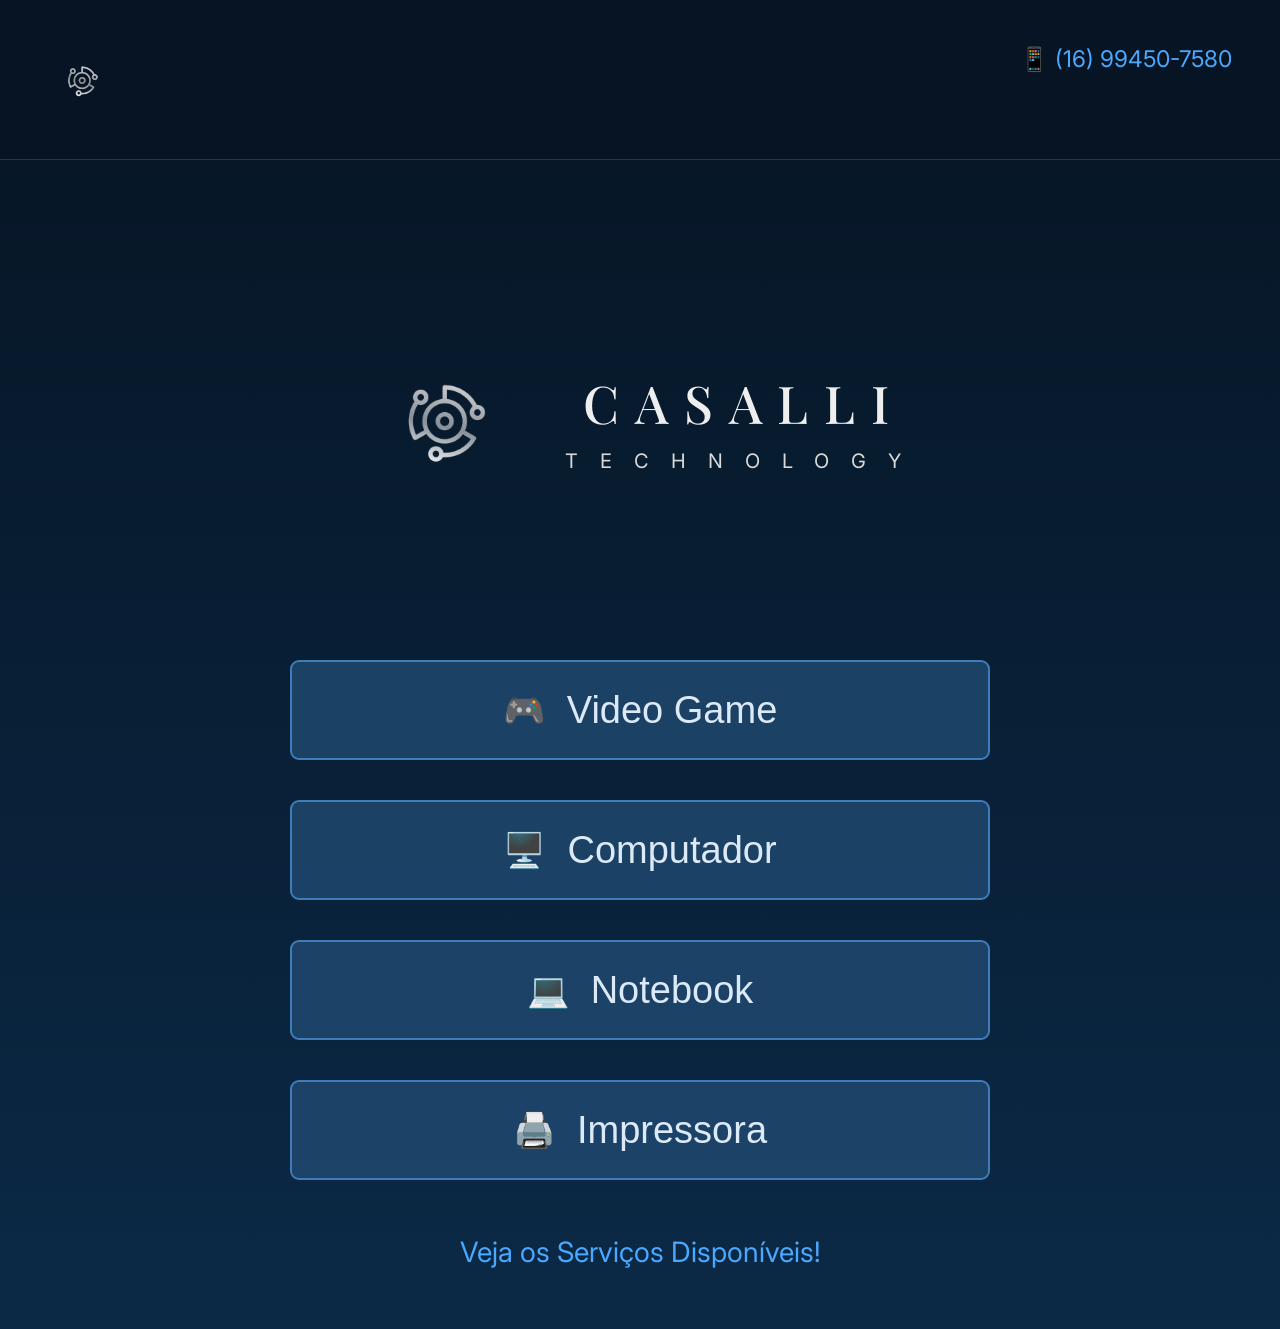
==== index.html @ 763ca8c2 "Add files via upload" ====
<!DOCTYPE html>
<html lang="pt-BR">
<head>
  <meta charset="UTF-8" />
  <meta name="viewport" content="width=device-width, initial-scale=1.0" />

  <title>Casalli Technology</title>

  <link rel="stylesheet" href="style.css" />

  <link rel="preconnect" href="https://fonts.googleapis.com">
  <link rel="preconnect" href="https://fonts.gstatic.com" crossorigin>
  <link 
    href="https://fonts.googleapis.com/css2?family=Inter:wght@300;400;500;600&family=Playfair+Display:wght@500&display=swap" 
    rel="stylesheet"
  >
</head>

<body>

  <header class="topo">
    <a href="index.html" class="logo-pequena" title="Voltar para o início">
      <img src="logo.png" alt="Casalli Technology" class="logo-img-pequena">
    </a>

    <a 
      href="https://wa.me/5516994507580" 
      target="_blank" 
      class="whatsapp"
      title="Chamar no WhatsApp"
    >
      📱 (16) 99450-7580
    </a>
  </header>

  <main id="app"></main>

  <script src="script.js"></script>
</body>
</html>
---- style.css ----
* {
  margin: 0;
  padding: 0;
  box-sizing: border-box;
}

:root {
  --fundo-principal: #071728;
  --fundo-secundario: #0d2a45;
  --card: #1b456b;
  --borda: #3f7db8;
  --azul: #4aa8ff;
  --texto: #f5f7fa;
  --texto-suave: #9fb3c8;
}

body {
  min-height: 100vh;
  background: linear-gradient(180deg, #061423 0%, #0b2946 100%);
  font-family: "Inter", Arial, sans-serif;
  color: var(--texto);
}

/* TOPO */

.topo {
  width: 100%;
  height: 160px;
  padding: 45px 48px;
  display: flex;
  justify-content: space-between;
  align-items: flex-start;
  border-bottom: 1px solid rgba(74, 168, 255, 0.25);
  background-color: #061423;
}

.logo-pequena {
  text-decoration: none;
}

.logo-icon {
  width: 70px;
  height: 70px;
  color: #c8c8c8;
  font-size: 64px;
  line-height: 60px;
  display: flex;
  align-items: center;
  justify-content: center;
  transform: rotate(-25deg);
  transition: 0.3s ease;
}

.logo-icon:hover {
  color: var(--azul);
  transform: rotate(15deg) scale(1.08);
}

.whatsapp {
  color: var(--azul);
  text-decoration: none;
  font-size: 23px;
  font-weight: 400;
  transition: 0.3s ease;
}

.whatsapp:hover {
  color: #ffffff;
  text-shadow: 0 0 10px rgba(74, 168, 255, 0.9);
}

/* PÁGINA INICIAL */

.home {
  min-height: calc(100vh - 160px);
  max-width: 760px;
  margin: 0 auto;
  padding: 170px 30px 60px;
  text-align: center;
}

.logo-central {
  display: flex;
  justify-content: center;
  align-items: center;
  gap: 28px;
  margin-bottom: 150px;
}

.logo-central-icon {
  color: #d1d1d1;
  font-size: 105px;
  transform: rotate(-25deg);
}

.logo-textos h1 {
  font-family: "Playfair Display", serif;
  letter-spacing: 16px;
  font-size: 52px;
  font-weight: 500;
  color: #eeeeee;
}

.logo-textos p {
  margin-top: 12px;
  letter-spacing: 22px;
  font-size: 20px;
  color: #d9d9d9;
}

.lista-topicos {
  display: flex;
  flex-direction: column;
  gap: 40px;
}

.topico {
  width: 100%;
  min-height: 100px;
  border: 2px solid var(--borda);
  border-radius: 9px;
  background-color: rgba(34, 76, 116, 0.75);
  color: #dce9f7;
  font-size: 38px;
  font-weight: 400;
  cursor: pointer;
  transition: 0.35s ease;
  display: flex;
  align-items: center;
  justify-content: center;
  gap: 22px;
}

.topico span {
  font-size: 34px;
}

.topico:hover {
  background-color: rgba(50, 103, 151, 0.95);
  transform: translateY(-8px) scale(1.03);
  box-shadow: 0 0 25px rgba(74, 168, 255, 0.45);
  color: white;
}

.chamada {
  margin-top: 55px;
  color: var(--azul);
  font-size: 28px;
}

/* PÁGINA DE SERVIÇOS */

.pagina-servicos {
  max-width: 960px;
  margin: 0 auto;
  padding: 36px 32px 80px;
}

.titulo-categoria {
  display: flex;
  justify-content: center;
  align-items: center;
  gap: 22px;
  margin-bottom: 30px;
}

.titulo-categoria .icone {
  font-size: 42px;
}

.titulo-categoria h2 {
  font-size: 44px;
  font-weight: 400;
}

.servicos {
  display: flex;
  flex-direction: column;
  gap: 20px;
}

.card-servico {
  background-color: rgba(34, 76, 116, 0.86);
  border: 2px solid var(--borda);
  border-radius: 21px;
  padding: 25px 28px 31px;
  min-height: 180px;
  transition: 0.3s ease;
}

.card-servico:hover {
  transform: translateY(-6px);
  box-shadow: 0 0 22px rgba(74, 168, 255, 0.4);
  background-color: rgba(38, 86, 132, 0.95);
}

.card-servico h3 {
  font-size: 27px;
  font-weight: 500;
  margin-bottom: 18px;
}

.card-servico p {
  color: var(--texto-suave);
  font-size: 18px;
  line-height: 1.55;
  margin-bottom: 52px;
}

.preco {
  color: var(--azul);
  font-size: 29px;
  font-weight: 400;
}

.botao-voltar {
  display: inline-block;
  margin-bottom: 35px;
  color: var(--azul);
  text-decoration: none;
  font-size: 18px;
  transition: 0.3s ease;
}

.botao-voltar:hover {
  color: #ffffff;
}

/* CELULAR */

@media (max-width: 768px) {
  .topo {
    height: 120px;
    padding: 34px 28px;
  }

  .logo-icon {
    width: 50px;
    height: 50px;
    font-size: 48px;
  }

  .whatsapp {
    font-size: 18px;
  }

  .home {
    padding-top: 90px;
  }

  .logo-central {
    flex-direction: column;
    gap: 8px;
    margin-bottom: 90px;
  }

  .logo-central-icon {
    font-size: 80px;
  }

  .logo-textos h1 {
    font-size: 36px;
    letter-spacing: 10px;
  }

  .logo-textos p {
    font-size: 14px;
    letter-spacing: 13px;
  }

  .topico {
    font-size: 30px;
    min-height: 86px;
  }

  .chamada {
    font-size: 22px;
  }

  .titulo-categoria h2 {
    font-size: 36px;
  }

  .card-servico h3 {
    font-size: 23px;
  }

  .card-servico p {
    font-size: 16px;
    margin-bottom: 35px;
  }

  .preco {
    font-size: 25px;
  }
}
.logo-img-pequena {
  width: 70px;
  height: auto;
  display: block;
  transition: 0.3s ease;
  mix-blend-mode: screen;
}

.logo-img-pequena:hover {
  transform: scale(1.08);
  filter: drop-shadow(0 0 8px rgba(74, 168, 255, 0.5));
}

.logo-img-central {
  width: 180px;
  max-width: 90%;
  height: auto;
  display: block;
  mix-blend-mode: screen;
}
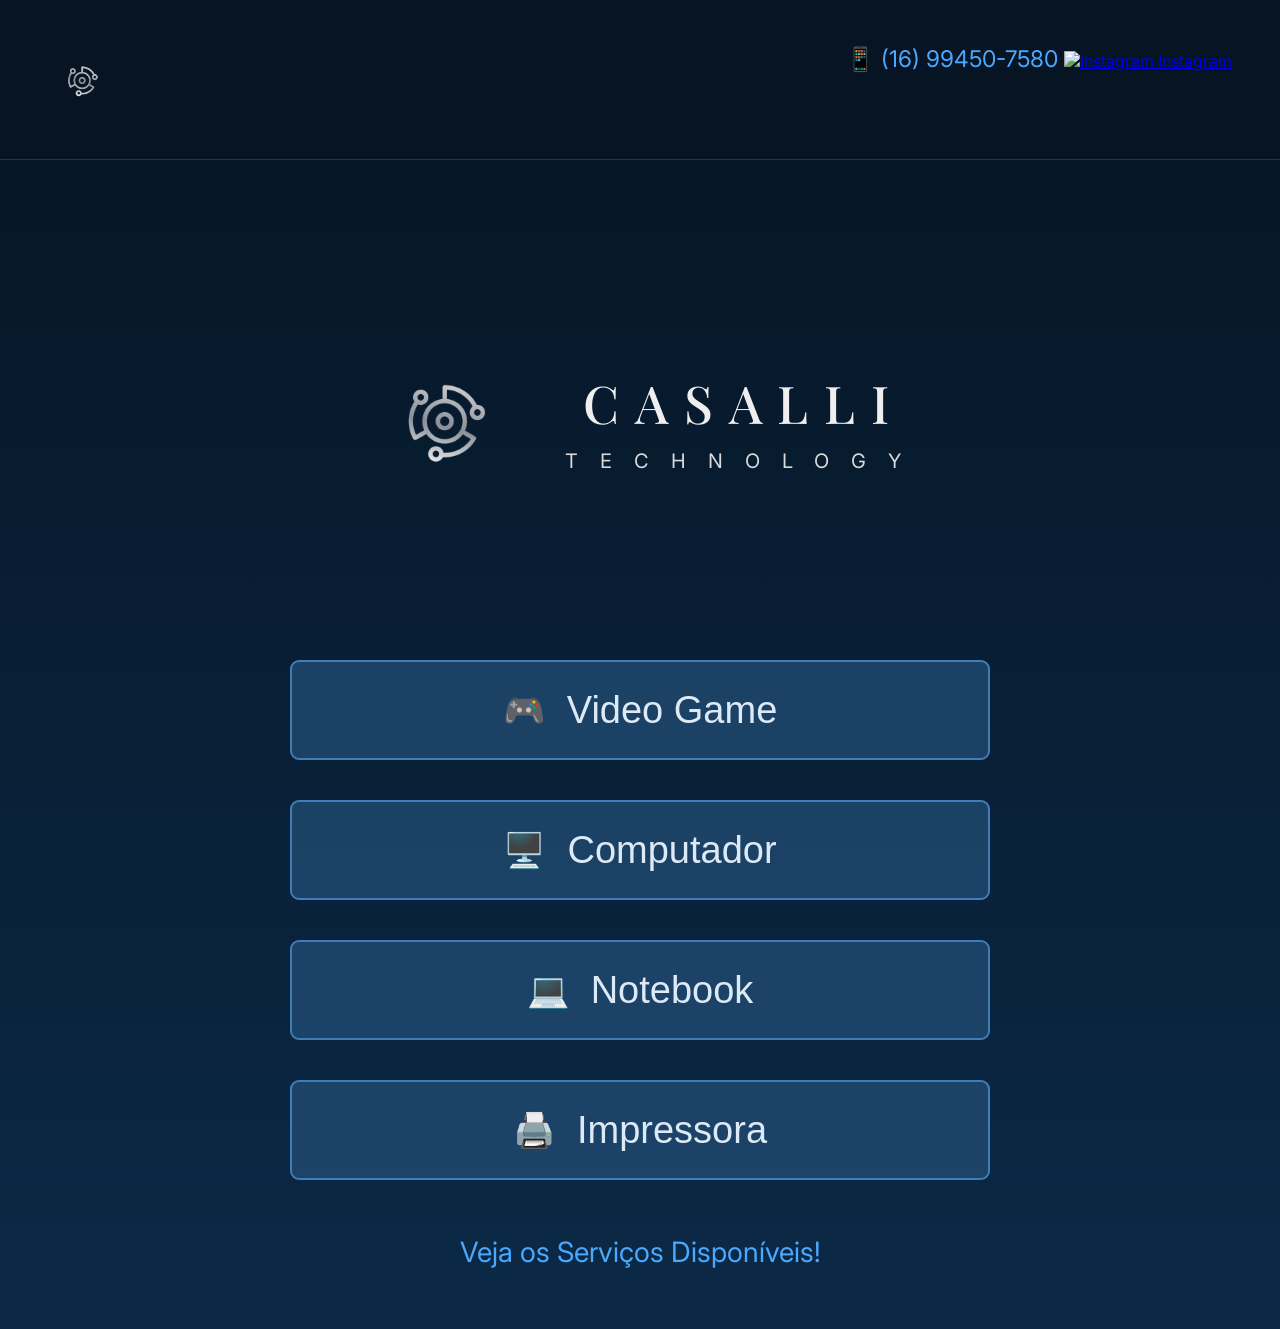
==== commit afd4e0a3: "Update index.html" ====
--- a/index.html
+++ b/index.html
@@ -23,18 +23,30 @@
       <img src="logo.png" alt="Casalli Technology" class="logo-img-pequena">
     </a>
 
-    <a 
-      href="https://wa.me/5516994507580" 
-      target="_blank" 
-      class="whatsapp"
-      title="Chamar no WhatsApp"
-    >
-      📱 (16) 99450-7580
-    </a>
+    <div class="contatos-topo">
+      <a 
+        href="https://wa.me/5516994507580" 
+        target="_blank" 
+        class="whatsapp"
+        title="Chamar no WhatsApp"
+      >
+        📱 (16) 99450-7580
+      </a>
+
+      <a 
+        href="https://www.instagram.com/casalli.technology?igsh=cWRvNmZwOGMxNzg3&utm_source=qr" 
+        target="_blank" 
+        class="instagram-link"
+        title="Abrir Instagram"
+      >
+        <img src="instagram.png" alt="Instagram" class="instagram-img">
+        Instagram
+      </a>
+    </div>
   </header>
 
   <main id="app"></main>
 
   <script src="script.js"></script>
 </body>
-</html>+</html>
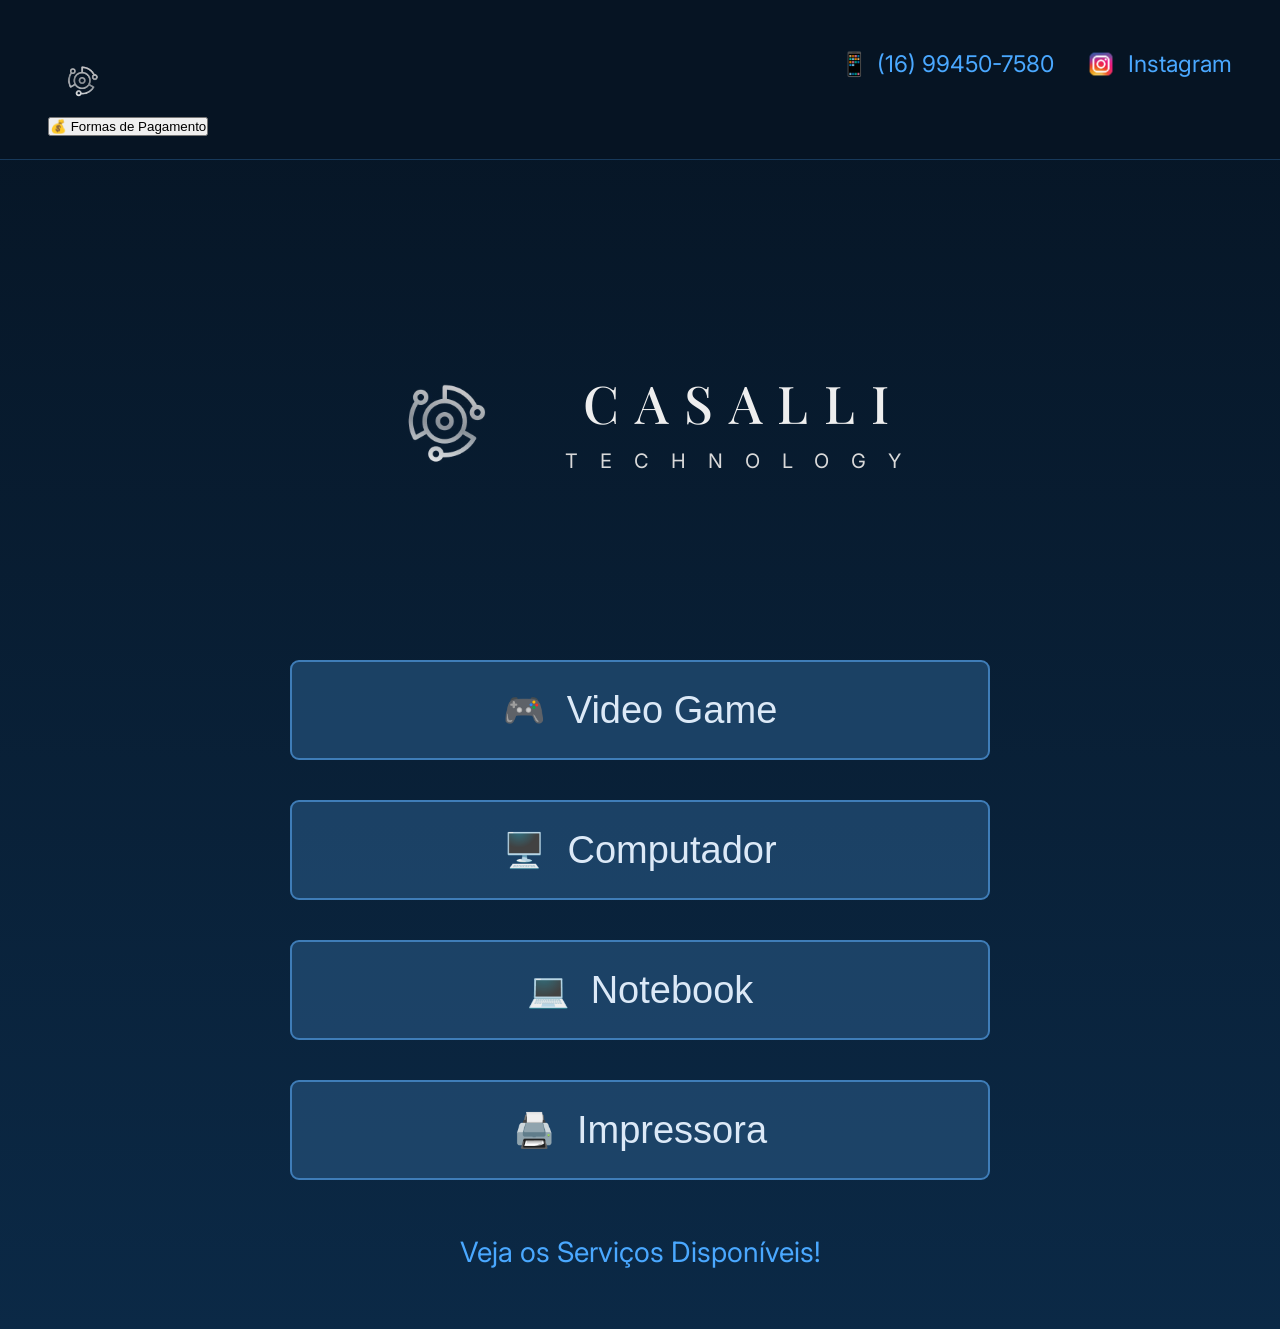
==== commit 7ba8f40c: "Update index.html" ====
--- a/index.html
+++ b/index.html
@@ -19,9 +19,15 @@
 <body>
 
   <header class="topo">
-    <a href="index.html" class="logo-pequena" title="Voltar para o início">
-      <img src="logo.png" alt="Casalli Technology" class="logo-img-pequena">
-    </a>
+    <div class="topo-esquerda">
+      <a href="index.html" class="logo-pequena" title="Voltar para o início">
+        <img src="logo.png" alt="Casalli Technology" class="logo-img-pequena">
+      </a>
+
+      <button class="botao-pagamento-topo" onclick="abrirCategoria('pagamento')">
+        💰 Formas de Pagamento
+      </button>
+    </div>
 
     <div class="contatos-topo">
       <a 
@@ -30,7 +36,8 @@
         class="whatsapp"
         title="Chamar no WhatsApp"
       >
-        📱 (16) 99450-7580
+        <span class="icone-contato">📱</span>
+<span>(16) 99450-7580</span>
       </a>
 
       <a 
@@ -39,8 +46,10 @@
         class="instagram-link"
         title="Abrir Instagram"
       >
-        <img src="instagram.png" alt="Instagram" class="instagram-img">
-        Instagram
+        <span class="icone-contato">
+  <img src="instagram.png" alt="Instagram" class="instagram-img">
+</span>
+<span>Instagram</span>
       </a>
     </div>
   </header>
--- a/style.css
+++ b/style.css
@@ -36,37 +36,59 @@
 
 .logo-pequena {
   text-decoration: none;
-}
-
-.logo-icon {
+  display: flex;
+  align-items: center;
+}
+
+.logo-img-pequena {
   width: 70px;
-  height: 70px;
-  color: #c8c8c8;
-  font-size: 64px;
-  line-height: 60px;
-  display: flex;
-  align-items: center;
-  justify-content: center;
-  transform: rotate(-25deg);
-  transition: 0.3s ease;
-}
-
-.logo-icon:hover {
-  color: var(--azul);
-  transform: rotate(15deg) scale(1.08);
-}
-
-.whatsapp {
+  height: auto;
+  display: block;
+  transition: 0.3s ease;
+  mix-blend-mode: screen;
+}
+
+.logo-img-pequena:hover {
+  transform: scale(1.08);
+  filter: drop-shadow(0 0 8px rgba(74, 168, 255, 0.5));
+}
+
+.contatos-topo {
+  display: flex;
+  align-items: center;
+  justify-content: flex-end;
+  gap: 28px;
+}
+
+.whatsapp,
+.instagram-link {
   color: var(--azul);
   text-decoration: none;
   font-size: 23px;
   font-weight: 400;
   transition: 0.3s ease;
-}
-
-.whatsapp:hover {
+  display: flex;
+  align-items: center;
+  gap: 8px;
+}
+
+.whatsapp:hover,
+.instagram-link:hover {
   color: #ffffff;
   text-shadow: 0 0 10px rgba(74, 168, 255, 0.9);
+}
+
+.instagram-img {
+  width: 38px;
+  height: 38px;
+  object-fit: contain;
+  display: block;
+  transition: 0.3s ease;
+}
+
+.instagram-link:hover .instagram-img {
+  transform: scale(1.12);
+  filter: drop-shadow(0 0 8px rgba(74, 168, 255, 0.7));
 }
 
 /* PÁGINA INICIAL */
@@ -240,9 +262,22 @@
     font-size: 48px;
   }
 
-  .whatsapp {
-    font-size: 18px;
-  }
+  ;.contatos-topo {
+  flex-direction: column;
+  align-items: flex-end;
+  gap: 6px;
+}
+
+.whatsapp,
+.instagram-link {
+  font-size: 13px;
+}
+
+.instagram-img {
+  width: 24px;
+  height: 24px;
+}
+
 
   .home {
     padding-top: 90px;
@@ -293,18 +328,6 @@
   .preco {
     font-size: 25px;
   }
-}
-.logo-img-pequena {
-  width: 70px;
-  height: auto;
-  display: block;
-  transition: 0.3s ease;
-  mix-blend-mode: screen;
-}
-
-.logo-img-pequena:hover {
-  transform: scale(1.08);
-  filter: drop-shadow(0 0 8px rgba(74, 168, 255, 0.5));
 }
 
 .logo-img-central {
@@ -313,4 +336,4 @@
   height: auto;
   display: block;
   mix-blend-mode: screen;
-}+}
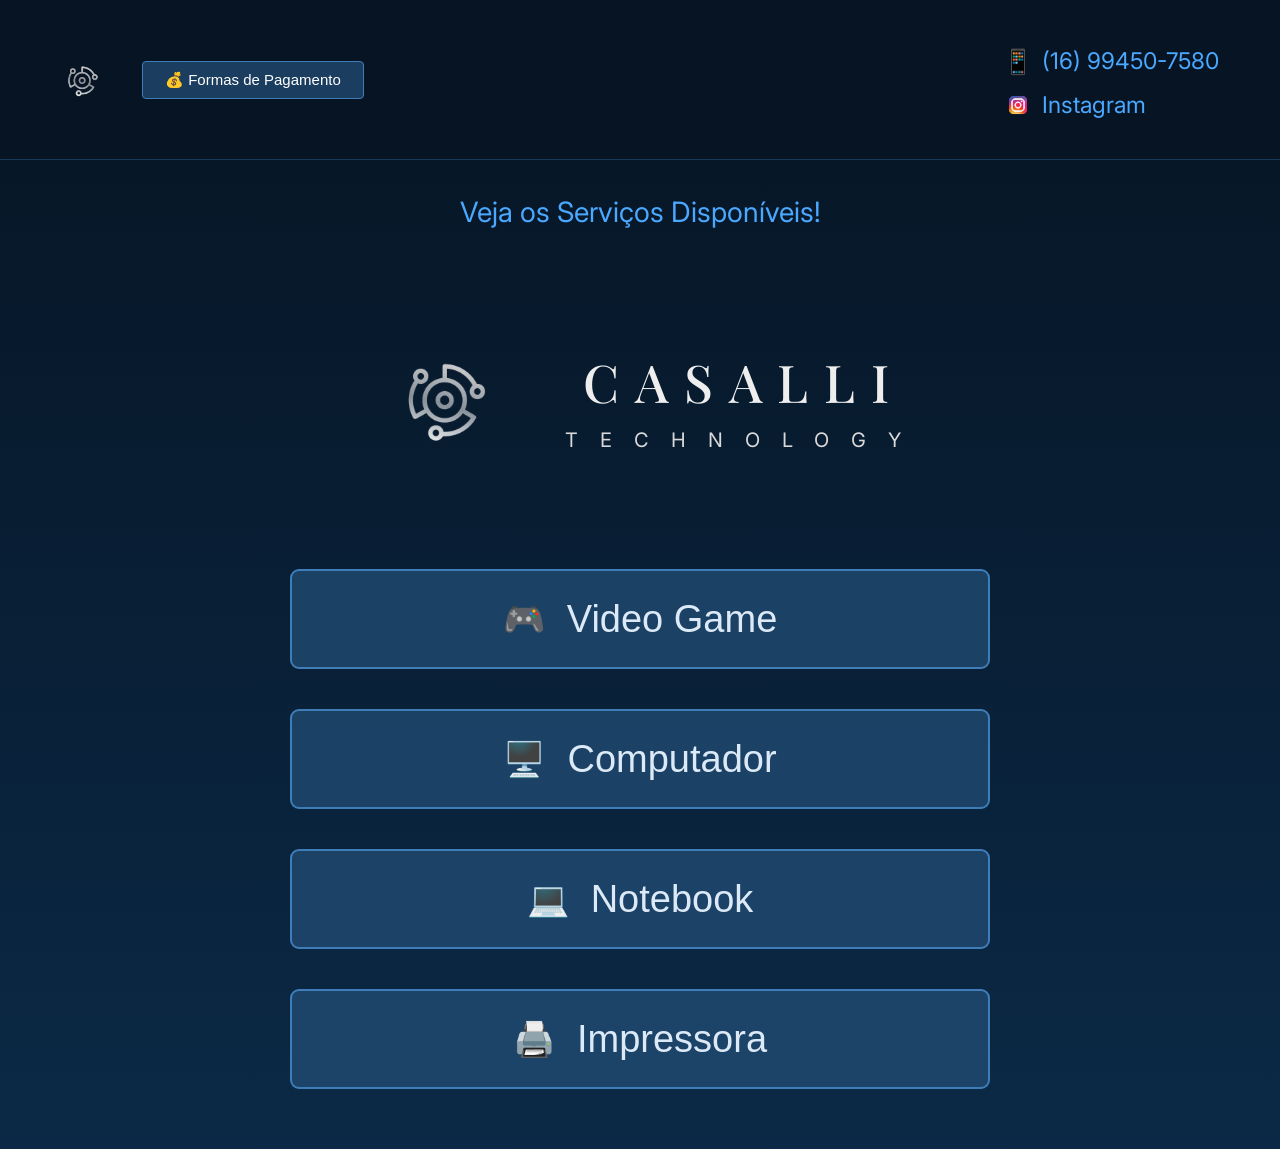
==== commit 63fa0353: "Update index.html" ====
--- a/index.html
+++ b/index.html
@@ -37,7 +37,7 @@
         title="Chamar no WhatsApp"
       >
         <span class="icone-contato">📱</span>
-<span>(16) 99450-7580</span>
+        <span>(16) 99450-7580</span>
       </a>
 
       <a 
@@ -47,9 +47,9 @@
         title="Abrir Instagram"
       >
         <span class="icone-contato">
-  <img src="instagram.png" alt="Instagram" class="instagram-img">
-</span>
-<span>Instagram</span>
+          <img src="instagram.png" alt="Instagram" class="instagram-img">
+        </span>
+        <span>Instagram</span>
       </a>
     </div>
   </header>
--- a/style.css
+++ b/style.css
@@ -34,6 +34,12 @@
   background-color: #061423;
 }
 
+.topo-esquerda {
+  display: flex;
+  align-items: center;
+  gap: 24px;
+}
+
 .logo-pequena {
   text-decoration: none;
   display: flex;
@@ -53,11 +59,30 @@
   filter: drop-shadow(0 0 8px rgba(74, 168, 255, 0.5));
 }
 
+.botao-pagamento-topo {
+  background-color: rgba(34, 76, 116, 0.75);
+  color: #ffffff;
+  border: 1px solid var(--borda);
+  border-radius: 4px;
+  padding: 9px 22px;
+  font-size: 15px;
+  font-weight: 500;
+  cursor: pointer;
+  transition: 0.3s ease;
+}
+
+.botao-pagamento-topo:hover {
+  background-color: rgba(50, 103, 151, 0.95);
+  transform: translateY(-3px);
+  box-shadow: 0 0 16px rgba(74, 168, 255, 0.35);
+}
+
 .contatos-topo {
   display: flex;
-  align-items: center;
-  justify-content: flex-end;
-  gap: 28px;
+  flex-direction: column;
+  align-items: flex-end;
+  justify-content: center;
+  gap: 12px;
 }
 
 .whatsapp,
@@ -70,6 +95,7 @@
   display: flex;
   align-items: center;
   gap: 8px;
+  min-width: 230px;
 }
 
 .whatsapp:hover,
@@ -78,9 +104,19 @@
   text-shadow: 0 0 10px rgba(74, 168, 255, 0.9);
 }
 
+.icone-contato {
+  width: 32px;
+  height: 32px;
+  display: flex;
+  align-items: center;
+  justify-content: center;
+  font-size: 24px;
+  flex-shrink: 0;
+}
+
 .instagram-img {
-  width: 38px;
-  height: 38px;
+  width: 30px;
+  height: 30px;
   object-fit: contain;
   display: block;
   transition: 0.3s ease;
@@ -97,22 +133,34 @@
   min-height: calc(100vh - 160px);
   max-width: 760px;
   margin: 0 auto;
-  padding: 170px 30px 60px;
+  padding: 35px 30px 60px;
   text-align: center;
 }
 
+.chamada {
+  color: var(--azul);
+  font-size: 28px;
+}
+
+.chamada-topo {
+  margin-top: 0;
+}
+
 .logo-central {
   display: flex;
   justify-content: center;
   align-items: center;
   gap: 28px;
-  margin-bottom: 150px;
-}
-
-.logo-central-icon {
-  color: #d1d1d1;
-  font-size: 105px;
-  transform: rotate(-25deg);
+  margin-top: 80px;
+  margin-bottom: 80px;
+}
+
+.logo-img-central {
+  width: 180px;
+  max-width: 90%;
+  height: auto;
+  display: block;
+  mix-blend-mode: screen;
 }
 
 .logo-textos h1 {
@@ -164,13 +212,7 @@
   color: white;
 }
 
-.chamada {
-  margin-top: 55px;
-  color: var(--azul);
-  font-size: 28px;
-}
-
-/* PÁGINA DE SERVIÇOS */
+/* PÁGINAS INTERNAS */
 
 .pagina-servicos {
   max-width: 960px;
@@ -248,92 +290,128 @@
   color: #ffffff;
 }
 
+.pagamento-card {
+  min-height: 110px;
+}
+
+.pagamento-card p {
+  margin-bottom: 0;
+}
+
 /* CELULAR */
 
 @media (max-width: 768px) {
   .topo {
     height: 120px;
-    padding: 34px 28px;
-  }
-
-  .logo-icon {
-    width: 50px;
-    height: 50px;
-    font-size: 48px;
-  }
-
-  ;.contatos-topo {
-  flex-direction: column;
-  align-items: flex-end;
-  gap: 6px;
-}
-
-.whatsapp,
+    padding: 18px 16px;
+    align-items: flex-start;
+  }
+
+  .topo-esquerda {
+    gap: 12px;
+  }
+
+  .logo-img-pequena {
+    width: 48px;
+  }
+
+  .botao-pagamento-topo {
+    font-size: 11px;
+    padding: 7px 12px;
+  }
+
+  .contatos-topo {
+    flex-direction: column;
+    align-items: flex-end;
+    gap: 6px;
+  }
+
+  .whatsapp,
 .instagram-link {
   font-size: 13px;
+  min-width: 135px;
+}
+
+  .icone-contato {
+  width: 22px;
+  height: 22px;
+  font-size: 16px;
 }
 
 .instagram-img {
-  width: 24px;
-  height: 24px;
-}
-
+  width: 21px;
+  height: 21px;
+}
 
   .home {
-    padding-top: 90px;
+    padding-top: 20px;
+  }
+
+  .chamada {
+    font-size: 18px;
   }
 
   .logo-central {
-    flex-direction: column;
-    gap: 8px;
-    margin-bottom: 90px;
-  }
-
-  .logo-central-icon {
-    font-size: 80px;
+    flex-direction: row;
+    gap: 18px;
+    margin-top: 80px;
+    margin-bottom: 70px;
+  }
+
+  .logo-img-central {
+    width: 80px;
   }
 
   .logo-textos h1 {
-    font-size: 36px;
+    font-size: 30px;
     letter-spacing: 10px;
   }
 
   .logo-textos p {
-    font-size: 14px;
-    letter-spacing: 13px;
+    font-size: 13px;
+    letter-spacing: 12px;
   }
 
   .topico {
-    font-size: 30px;
-    min-height: 86px;
-  }
-
-  .chamada {
+    font-size: 23px;
+    min-height: 57px;
+  }
+
+  .topico span {
+    font-size: 24px;
+  }
+
+  .lista-topicos {
+    gap: 22px;
+  }
+
+  .titulo-categoria h2 {
+    font-size: 26px;
+  }
+
+  .titulo-categoria .icone {
+    font-size: 28px;
+  }
+
+  .card-servico {
+    min-height: 130px;
+    padding: 18px 20px 22px;
+  }
+
+  .card-servico h3 {
+    font-size: 18px;
+  }
+
+  .card-servico p {
+    font-size: 13px;
+    margin-bottom: 28px;
+  }
+
+  .preco {
     font-size: 22px;
   }
 
-  .titulo-categoria h2 {
-    font-size: 36px;
-  }
-
-  .card-servico h3 {
-    font-size: 23px;
-  }
-
-  .card-servico p {
-    font-size: 16px;
-    margin-bottom: 35px;
-  }
-
-  .preco {
-    font-size: 25px;
-  }
-}
-
-.logo-img-central {
-  width: 180px;
-  max-width: 90%;
-  height: auto;
-  display: block;
-  mix-blend-mode: screen;
-}
+  .pagina-servicos {
+    padding: 25px 26px 60px;
+  }
+}
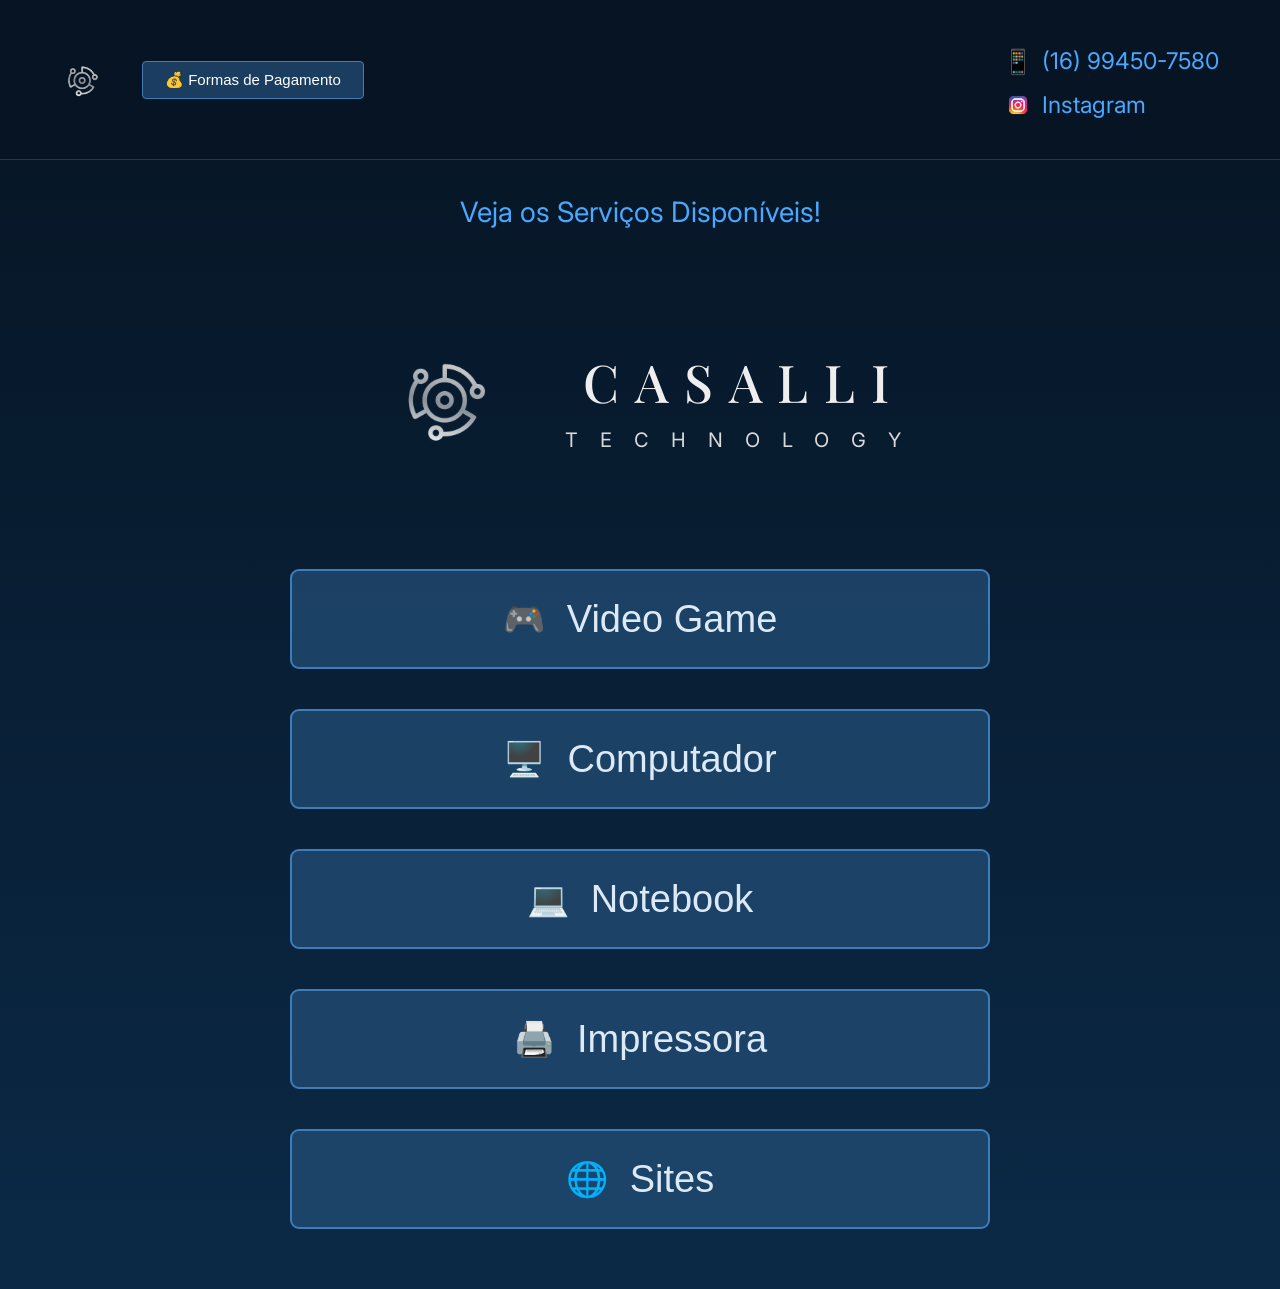
==== commit c6f37469: "Atualizacao do site Casalli Technology" ====
--- a/index.html
+++ b/index.html
@@ -1,61 +1,61 @@
-<!DOCTYPE html>
-<html lang="pt-BR">
-<head>
-  <meta charset="UTF-8" />
-  <meta name="viewport" content="width=device-width, initial-scale=1.0" />
-
-  <title>Casalli Technology</title>
-
-  <link rel="stylesheet" href="style.css" />
-
-  <link rel="preconnect" href="https://fonts.googleapis.com">
-  <link rel="preconnect" href="https://fonts.gstatic.com" crossorigin>
-  <link 
-    href="https://fonts.googleapis.com/css2?family=Inter:wght@300;400;500;600&family=Playfair+Display:wght@500&display=swap" 
-    rel="stylesheet"
-  >
-</head>
-
-<body>
-
-  <header class="topo">
-    <div class="topo-esquerda">
-      <a href="index.html" class="logo-pequena" title="Voltar para o início">
-        <img src="logo.png" alt="Casalli Technology" class="logo-img-pequena">
-      </a>
-
-      <button class="botao-pagamento-topo" onclick="abrirCategoria('pagamento')">
-        💰 Formas de Pagamento
-      </button>
-    </div>
-
-    <div class="contatos-topo">
-      <a 
-        href="https://wa.me/5516994507580" 
-        target="_blank" 
-        class="whatsapp"
-        title="Chamar no WhatsApp"
-      >
-        <span class="icone-contato">📱</span>
-        <span>(16) 99450-7580</span>
-      </a>
-
-      <a 
-        href="https://www.instagram.com/casalli.technology?igsh=cWRvNmZwOGMxNzg3&utm_source=qr" 
-        target="_blank" 
-        class="instagram-link"
-        title="Abrir Instagram"
-      >
-        <span class="icone-contato">
-          <img src="instagram.png" alt="Instagram" class="instagram-img">
-        </span>
-        <span>Instagram</span>
-      </a>
-    </div>
-  </header>
-
-  <main id="app"></main>
-
-  <script src="script.js"></script>
-</body>
-</html>
+<!DOCTYPE html>
+<html lang="pt-BR">
+<head>
+  <meta charset="UTF-8" />
+  <meta name="viewport" content="width=device-width, initial-scale=1.0" />
+
+  <title>Casalli Technology</title>
+
+  <link rel="stylesheet" href="style.css" />
+
+  <link rel="preconnect" href="https://fonts.googleapis.com">
+  <link rel="preconnect" href="https://fonts.gstatic.com" crossorigin>
+  <link 
+    href="https://fonts.googleapis.com/css2?family=Inter:wght@300;400;500;600&family=Playfair+Display:wght@500&display=swap" 
+    rel="stylesheet"
+  >
+</head>
+
+<body>
+
+  <header class="topo">
+    <div class="topo-esquerda">
+      <a href="index.html" class="logo-pequena" title="Voltar para o início">
+        <img src="logo.png" alt="Casalli Technology" class="logo-img-pequena">
+      </a>
+
+      <button class="botao-pagamento-topo" onclick="abrirCategoria('pagamento')">
+        💰 Formas de Pagamento
+      </button>
+    </div>
+
+    <div class="contatos-topo">
+      <a 
+        href="https://wa.me/5516994507580" 
+        target="_blank" 
+        class="whatsapp"
+        title="Chamar no WhatsApp"
+      >
+        <span class="icone-contato">📱</span>
+        <span>(16) 99450-7580</span>
+      </a>
+
+      <a 
+        href="https://www.instagram.com/casalli.technology?igsh=cWRvNmZwOGMxNzg3&utm_source=qr" 
+        target="_blank" 
+        class="instagram-link"
+        title="Abrir Instagram"
+      >
+        <span class="icone-contato">
+          <img src="instagram.png" alt="Instagram" class="instagram-img">
+        </span>
+        <span>Instagram</span>
+      </a>
+    </div>
+  </header>
+
+  <main id="app"></main>
+
+  <script src="script.js"></script>
+</body>
+</html>
--- a/style.css
+++ b/style.css
@@ -1,417 +1,447 @@
-* {
-  margin: 0;
-  padding: 0;
-  box-sizing: border-box;
-}
-
-:root {
-  --fundo-principal: #071728;
-  --fundo-secundario: #0d2a45;
-  --card: #1b456b;
-  --borda: #3f7db8;
-  --azul: #4aa8ff;
-  --texto: #f5f7fa;
-  --texto-suave: #9fb3c8;
-}
-
-body {
-  min-height: 100vh;
-  background: linear-gradient(180deg, #061423 0%, #0b2946 100%);
-  font-family: "Inter", Arial, sans-serif;
-  color: var(--texto);
-}
-
-/* TOPO */
-
-.topo {
-  width: 100%;
-  height: 160px;
-  padding: 45px 48px;
-  display: flex;
-  justify-content: space-between;
-  align-items: flex-start;
-  border-bottom: 1px solid rgba(74, 168, 255, 0.25);
-  background-color: #061423;
-}
-
-.topo-esquerda {
-  display: flex;
-  align-items: center;
-  gap: 24px;
-}
-
-.logo-pequena {
-  text-decoration: none;
-  display: flex;
-  align-items: center;
-}
-
-.logo-img-pequena {
-  width: 70px;
-  height: auto;
-  display: block;
-  transition: 0.3s ease;
-  mix-blend-mode: screen;
-}
-
-.logo-img-pequena:hover {
-  transform: scale(1.08);
-  filter: drop-shadow(0 0 8px rgba(74, 168, 255, 0.5));
-}
-
-.botao-pagamento-topo {
-  background-color: rgba(34, 76, 116, 0.75);
-  color: #ffffff;
-  border: 1px solid var(--borda);
-  border-radius: 4px;
-  padding: 9px 22px;
-  font-size: 15px;
-  font-weight: 500;
-  cursor: pointer;
-  transition: 0.3s ease;
-}
-
-.botao-pagamento-topo:hover {
-  background-color: rgba(50, 103, 151, 0.95);
-  transform: translateY(-3px);
-  box-shadow: 0 0 16px rgba(74, 168, 255, 0.35);
-}
-
-.contatos-topo {
-  display: flex;
-  flex-direction: column;
-  align-items: flex-end;
-  justify-content: center;
-  gap: 12px;
-}
-
-.whatsapp,
-.instagram-link {
-  color: var(--azul);
-  text-decoration: none;
-  font-size: 23px;
-  font-weight: 400;
-  transition: 0.3s ease;
-  display: flex;
-  align-items: center;
-  gap: 8px;
-  min-width: 230px;
-}
-
-.whatsapp:hover,
-.instagram-link:hover {
-  color: #ffffff;
-  text-shadow: 0 0 10px rgba(74, 168, 255, 0.9);
-}
-
-.icone-contato {
-  width: 32px;
-  height: 32px;
-  display: flex;
-  align-items: center;
-  justify-content: center;
-  font-size: 24px;
-  flex-shrink: 0;
-}
-
-.instagram-img {
-  width: 30px;
-  height: 30px;
-  object-fit: contain;
-  display: block;
-  transition: 0.3s ease;
-}
-
-.instagram-link:hover .instagram-img {
-  transform: scale(1.12);
-  filter: drop-shadow(0 0 8px rgba(74, 168, 255, 0.7));
-}
-
-/* PÁGINA INICIAL */
-
-.home {
-  min-height: calc(100vh - 160px);
-  max-width: 760px;
-  margin: 0 auto;
-  padding: 35px 30px 60px;
-  text-align: center;
-}
-
-.chamada {
-  color: var(--azul);
-  font-size: 28px;
-}
-
-.chamada-topo {
-  margin-top: 0;
-}
-
-.logo-central {
-  display: flex;
-  justify-content: center;
-  align-items: center;
-  gap: 28px;
-  margin-top: 80px;
-  margin-bottom: 80px;
-}
-
-.logo-img-central {
-  width: 180px;
-  max-width: 90%;
-  height: auto;
-  display: block;
-  mix-blend-mode: screen;
-}
-
-.logo-textos h1 {
-  font-family: "Playfair Display", serif;
-  letter-spacing: 16px;
-  font-size: 52px;
-  font-weight: 500;
-  color: #eeeeee;
-}
-
-.logo-textos p {
-  margin-top: 12px;
-  letter-spacing: 22px;
-  font-size: 20px;
-  color: #d9d9d9;
-}
-
-.lista-topicos {
-  display: flex;
-  flex-direction: column;
-  gap: 40px;
-}
-
-.topico {
-  width: 100%;
-  min-height: 100px;
-  border: 2px solid var(--borda);
-  border-radius: 9px;
-  background-color: rgba(34, 76, 116, 0.75);
-  color: #dce9f7;
-  font-size: 38px;
-  font-weight: 400;
-  cursor: pointer;
-  transition: 0.35s ease;
-  display: flex;
-  align-items: center;
-  justify-content: center;
-  gap: 22px;
-}
-
-.topico span {
-  font-size: 34px;
-}
-
-.topico:hover {
-  background-color: rgba(50, 103, 151, 0.95);
-  transform: translateY(-8px) scale(1.03);
-  box-shadow: 0 0 25px rgba(74, 168, 255, 0.45);
-  color: white;
-}
-
-/* PÁGINAS INTERNAS */
-
-.pagina-servicos {
-  max-width: 960px;
-  margin: 0 auto;
-  padding: 36px 32px 80px;
-}
-
-.titulo-categoria {
-  display: flex;
-  justify-content: center;
-  align-items: center;
-  gap: 22px;
-  margin-bottom: 30px;
-}
-
-.titulo-categoria .icone {
-  font-size: 42px;
-}
-
-.titulo-categoria h2 {
-  font-size: 44px;
-  font-weight: 400;
-}
-
-.servicos {
-  display: flex;
-  flex-direction: column;
-  gap: 20px;
-}
-
-.card-servico {
-  background-color: rgba(34, 76, 116, 0.86);
-  border: 2px solid var(--borda);
-  border-radius: 21px;
-  padding: 25px 28px 31px;
-  min-height: 180px;
-  transition: 0.3s ease;
-}
-
-.card-servico:hover {
-  transform: translateY(-6px);
-  box-shadow: 0 0 22px rgba(74, 168, 255, 0.4);
-  background-color: rgba(38, 86, 132, 0.95);
-}
-
-.card-servico h3 {
-  font-size: 27px;
-  font-weight: 500;
-  margin-bottom: 18px;
-}
-
-.card-servico p {
-  color: var(--texto-suave);
-  font-size: 18px;
-  line-height: 1.55;
-  margin-bottom: 52px;
-}
-
-.preco {
-  color: var(--azul);
-  font-size: 29px;
-  font-weight: 400;
-}
-
-.botao-voltar {
-  display: inline-block;
-  margin-bottom: 35px;
-  color: var(--azul);
-  text-decoration: none;
-  font-size: 18px;
-  transition: 0.3s ease;
-}
-
-.botao-voltar:hover {
-  color: #ffffff;
-}
-
-.pagamento-card {
-  min-height: 110px;
-}
-
-.pagamento-card p {
-  margin-bottom: 0;
-}
-
-/* CELULAR */
-
-@media (max-width: 768px) {
-  .topo {
-    height: 120px;
-    padding: 18px 16px;
-    align-items: flex-start;
-  }
-
-  .topo-esquerda {
-    gap: 12px;
-  }
-
-  .logo-img-pequena {
-    width: 48px;
-  }
-
-  .botao-pagamento-topo {
-    font-size: 11px;
-    padding: 7px 12px;
-  }
-
-  .contatos-topo {
-    flex-direction: column;
-    align-items: flex-end;
-    gap: 6px;
-  }
-
-  .whatsapp,
-.instagram-link {
-  font-size: 13px;
-  min-width: 135px;
-}
-
-  .icone-contato {
-  width: 22px;
-  height: 22px;
-  font-size: 16px;
-}
-
-.instagram-img {
-  width: 21px;
-  height: 21px;
-}
-
-  .home {
-    padding-top: 20px;
-  }
-
-  .chamada {
-    font-size: 18px;
-  }
-
-  .logo-central {
-    flex-direction: row;
-    gap: 18px;
-    margin-top: 80px;
-    margin-bottom: 70px;
-  }
-
-  .logo-img-central {
-    width: 80px;
-  }
-
-  .logo-textos h1 {
-    font-size: 30px;
-    letter-spacing: 10px;
-  }
-
-  .logo-textos p {
-    font-size: 13px;
-    letter-spacing: 12px;
-  }
-
-  .topico {
-    font-size: 23px;
-    min-height: 57px;
-  }
-
-  .topico span {
-    font-size: 24px;
-  }
-
-  .lista-topicos {
-    gap: 22px;
-  }
-
-  .titulo-categoria h2 {
-    font-size: 26px;
-  }
-
-  .titulo-categoria .icone {
-    font-size: 28px;
-  }
-
-  .card-servico {
-    min-height: 130px;
-    padding: 18px 20px 22px;
-  }
-
-  .card-servico h3 {
-    font-size: 18px;
-  }
-
-  .card-servico p {
-    font-size: 13px;
-    margin-bottom: 28px;
-  }
-
-  .preco {
-    font-size: 22px;
-  }
-
-  .pagina-servicos {
-    padding: 25px 26px 60px;
-  }
-}
+* {
+  margin: 0;
+  padding: 0;
+  box-sizing: border-box;
+}
+
+:root {
+  --fundo-principal: #071728;
+  --fundo-secundario: #0d2a45;
+  --card: #1b456b;
+  --borda: #3f7db8;
+  --azul: #4aa8ff;
+  --texto: #f5f7fa;
+  --texto-suave: #9fb3c8;
+}
+
+body {
+  min-height: 100vh;
+  background: linear-gradient(180deg, #061423 0%, #0b2946 100%);
+  font-family: "Inter", Arial, sans-serif;
+  color: var(--texto);
+}
+
+/* TOPO */
+
+.topo {
+  width: 100%;
+  height: 160px;
+  padding: 45px 48px;
+  display: flex;
+  justify-content: space-between;
+  align-items: flex-start;
+  border-bottom: 1px solid rgba(74, 168, 255, 0.25);
+  background-color: #061423;
+}
+
+.topo-esquerda {
+  display: flex;
+  align-items: center;
+  gap: 24px;
+}
+
+.logo-pequena {
+  text-decoration: none;
+  display: flex;
+  align-items: center;
+}
+
+.logo-img-pequena {
+  width: 70px;
+  height: auto;
+  display: block;
+  transition: 0.3s ease;
+  mix-blend-mode: screen;
+}
+
+.logo-img-pequena:hover {
+  transform: scale(1.08);
+  filter: drop-shadow(0 0 8px rgba(74, 168, 255, 0.5));
+}
+
+.botao-pagamento-topo {
+  background-color: rgba(34, 76, 116, 0.75);
+  color: #ffffff;
+  border: 1px solid var(--borda);
+  border-radius: 4px;
+  padding: 9px 22px;
+  font-size: 15px;
+  font-weight: 500;
+  cursor: pointer;
+  transition: 0.3s ease;
+}
+
+.botao-pagamento-topo:hover {
+  background-color: rgba(50, 103, 151, 0.95);
+  transform: translateY(-3px);
+  box-shadow: 0 0 16px rgba(74, 168, 255, 0.35);
+}
+
+.contatos-topo {
+  display: flex;
+  flex-direction: column;
+  align-items: flex-end;
+  justify-content: center;
+  gap: 12px;
+}
+
+.whatsapp,
+.instagram-link {
+  color: var(--azul);
+  text-decoration: none;
+  font-size: 23px;
+  font-weight: 400;
+  transition: 0.3s ease;
+  display: flex;
+  align-items: center;
+  gap: 8px;
+  min-width: 230px;
+}
+
+.whatsapp:hover,
+.instagram-link:hover {
+  color: #ffffff;
+  text-shadow: 0 0 10px rgba(74, 168, 255, 0.9);
+}
+
+.icone-contato {
+  width: 32px;
+  height: 32px;
+  display: flex;
+  align-items: center;
+  justify-content: center;
+  font-size: 24px;
+  flex-shrink: 0;
+}
+
+.instagram-img {
+  width: 30px;
+  height: 30px;
+  object-fit: contain;
+  display: block;
+  transition: 0.3s ease;
+}
+
+.instagram-link:hover .instagram-img {
+  transform: scale(1.12);
+  filter: drop-shadow(0 0 8px rgba(74, 168, 255, 0.7));
+}
+
+/* PÁGINA INICIAL */
+
+.home {
+  min-height: calc(100vh - 160px);
+  max-width: 760px;
+  margin: 0 auto;
+  padding: 35px 30px 60px;
+  text-align: center;
+}
+
+.chamada {
+  color: var(--azul);
+  font-size: 28px;
+}
+
+.chamada-topo {
+  margin-top: 0;
+}
+
+.logo-central {
+  display: flex;
+  justify-content: center;
+  align-items: center;
+  gap: 28px;
+  margin-top: 80px;
+  margin-bottom: 80px;
+}
+
+.logo-img-central {
+  width: 180px;
+  max-width: 90%;
+  height: auto;
+  display: block;
+  mix-blend-mode: screen;
+}
+
+.logo-textos h1 {
+  font-family: "Playfair Display", serif;
+  letter-spacing: 16px;
+  font-size: 52px;
+  font-weight: 500;
+  color: #eeeeee;
+}
+
+.logo-textos p {
+  margin-top: 12px;
+  letter-spacing: 22px;
+  font-size: 20px;
+  color: #d9d9d9;
+}
+
+.lista-topicos {
+  display: flex;
+  flex-direction: column;
+  gap: 40px;
+}
+
+.topico {
+  width: 100%;
+  min-height: 100px;
+  border: 2px solid var(--borda);
+  border-radius: 9px;
+  background-color: rgba(34, 76, 116, 0.75);
+  color: #dce9f7;
+  font-size: 38px;
+  font-weight: 400;
+  cursor: pointer;
+  transition: 0.35s ease;
+  display: flex;
+  align-items: center;
+  justify-content: center;
+  gap: 22px;
+}
+
+.topico span {
+  font-size: 34px;
+}
+
+.topico:hover {
+  background-color: rgba(50, 103, 151, 0.95);
+  transform: translateY(-8px) scale(1.03);
+  box-shadow: 0 0 25px rgba(74, 168, 255, 0.45);
+  color: white;
+}
+
+/* PÁGINAS INTERNAS */
+
+.pagina-servicos {
+  max-width: 960px;
+  margin: 0 auto;
+  padding: 36px 32px 80px;
+}
+
+.titulo-categoria {
+  display: flex;
+  justify-content: center;
+  align-items: center;
+  gap: 22px;
+  margin-bottom: 30px;
+}
+
+.titulo-categoria .icone {
+  font-size: 42px;
+}
+
+.titulo-categoria h2 {
+  font-size: 44px;
+  font-weight: 400;
+}
+
+.servicos {
+  display: flex;
+  flex-direction: column;
+  gap: 20px;
+}
+
+.card-servico {
+  background-color: rgba(34, 76, 116, 0.86);
+  border: 2px solid var(--borda);
+  border-radius: 21px;
+  padding: 25px 28px 31px;
+  min-height: 180px;
+  transition: 0.3s ease;
+}
+
+.card-servico:hover {
+  transform: translateY(-6px);
+  box-shadow: 0 0 22px rgba(74, 168, 255, 0.4);
+  background-color: rgba(38, 86, 132, 0.95);
+}
+
+.card-servico h3 {
+  font-size: 27px;
+  font-weight: 500;
+  margin-bottom: 18px;
+}
+
+.card-servico p {
+  color: var(--texto-suave);
+  font-size: 18px;
+  line-height: 1.55;
+  margin-bottom: 0;
+}
+
+.botao-voltar {
+  display: inline-block;
+  margin-bottom: 35px;
+  color: var(--azul);
+  text-decoration: none;
+  font-size: 18px;
+  transition: 0.3s ease;
+}
+
+.botao-voltar:hover {
+  color: #ffffff;
+}
+
+/* BOTÃO SOLICITAR SERVIÇO */
+
+.area-botao-servico {
+  display: flex;
+  justify-content: flex-end;
+  margin-top: 28px;
+}
+
+.botao-solicitar {
+  background-color: rgba(74, 168, 255, 0.18);
+  color: #ffffff;
+  border: 1px solid var(--borda);
+  border-radius: 8px;
+  padding: 12px 20px;
+  font-size: 16px;
+  text-decoration: none;
+  transition: 0.3s ease;
+  white-space: nowrap;
+}
+
+.botao-solicitar:hover {
+  background-color: rgba(74, 168, 255, 0.38);
+  transform: translateY(-3px);
+  box-shadow: 0 0 18px rgba(74, 168, 255, 0.45);
+}
+
+/* PAGAMENTO */
+
+.pagamento-card {
+  min-height: 110px;
+}
+
+.pagamento-card p {
+  margin-bottom: 0;
+}
+
+/* CELULAR */
+
+@media (max-width: 768px) {
+  .topo {
+    height: 120px;
+    padding: 18px 16px;
+    align-items: flex-start;
+  }
+
+  .topo-esquerda {
+    gap: 12px;
+  }
+
+  .logo-img-pequena {
+    width: 48px;
+  }
+
+  .botao-pagamento-topo {
+    font-size: 11px;
+    padding: 7px 12px;
+  }
+
+  .contatos-topo {
+    flex-direction: column;
+    align-items: flex-end;
+    gap: 6px;
+  }
+
+  .whatsapp,
+  .instagram-link {
+    font-size: 13px;
+    min-width: 135px;
+  }
+
+  .icone-contato {
+    width: 22px;
+    height: 22px;
+    font-size: 16px;
+  }
+
+  .instagram-img {
+    width: 21px;
+    height: 21px;
+  }
+
+  .home {
+    padding-top: 20px;
+  }
+
+  .chamada {
+    font-size: 18px;
+  }
+
+  .logo-central {
+    flex-direction: row;
+    gap: 18px;
+    margin-top: 80px;
+    margin-bottom: 70px;
+  }
+
+  .logo-img-central {
+    width: 80px;
+  }
+
+  .logo-textos h1 {
+    font-size: 30px;
+    letter-spacing: 10px;
+  }
+
+  .logo-textos p {
+    font-size: 13px;
+    letter-spacing: 12px;
+  }
+
+  .topico {
+    font-size: 23px;
+    min-height: 57px;
+  }
+
+  .topico span {
+    font-size: 24px;
+  }
+
+  .lista-topicos {
+    gap: 22px;
+  }
+
+  .titulo-categoria h2 {
+    font-size: 26px;
+  }
+
+  .titulo-categoria .icone {
+    font-size: 28px;
+  }
+
+  .card-servico {
+    min-height: 130px;
+    padding: 18px 20px 22px;
+  }
+
+  .card-servico h3 {
+    font-size: 18px;
+  }
+
+  .card-servico p {
+    font-size: 13px;
+    margin-bottom: 0;
+  }
+
+  .pagina-servicos {
+    padding: 25px 26px 60px;
+  }
+
+  .area-botao-servico {
+    justify-content: center;
+    margin-top: 22px;
+  }
+
+  .botao-solicitar {
+    width: 100%;
+    text-align: center;
+    font-size: 14px;
+    padding: 11px 14px;
+  }
+}
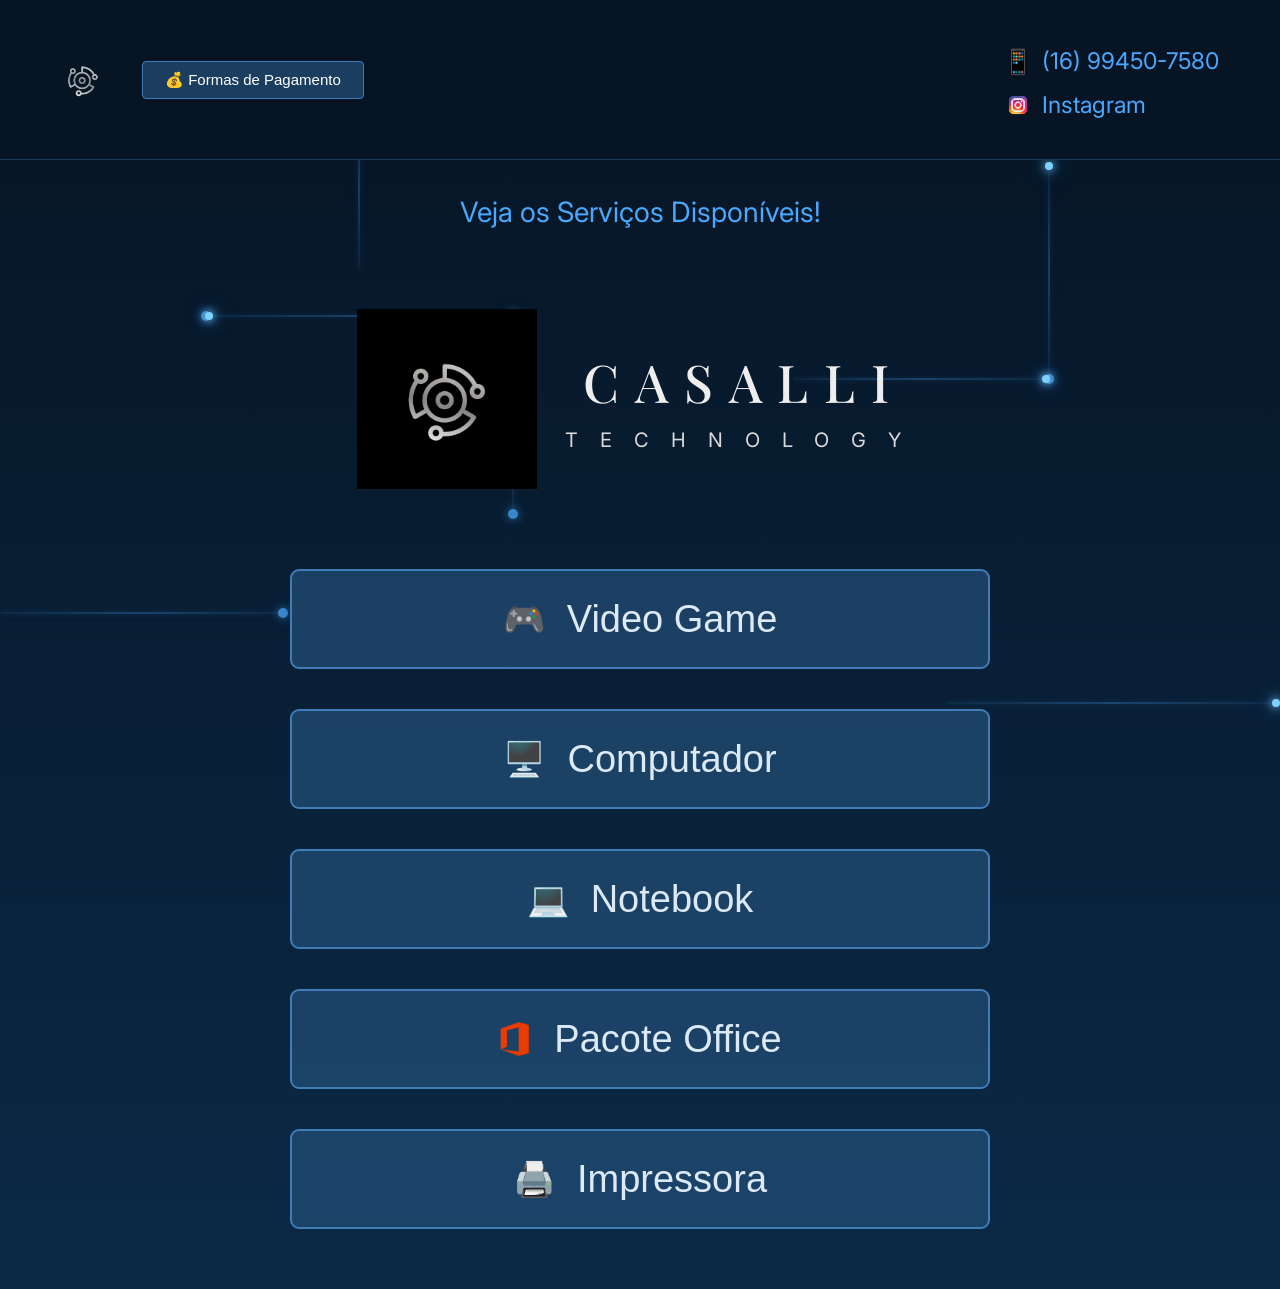
==== commit 6fc5179a: "led" ====
--- a/index.html
+++ b/index.html
@@ -17,6 +17,34 @@
 </head>
 
 <body>
+
+  <div class="circuit-bg" aria-hidden="true">
+  <!-- trilhas -->
+  <span class="trilha t1"></span>
+  <span class="trilha t2"></span>
+  <span class="trilha t3"></span>
+  <span class="trilha t4"></span>
+  <span class="trilha t5"></span>
+  <span class="trilha t6"></span>
+  <span class="trilha t7"></span>
+  <span class="trilha t8"></span>
+
+  <!-- nós -->
+  <span class="no n1"></span>
+  <span class="no n2"></span>
+  <span class="no n3"></span>
+  <span class="no n4"></span>
+  <span class="no n5"></span>
+  <span class="no n6"></span>
+
+  <!-- luzes animadas -->
+  <span class="luz l1"></span>
+  <span class="luz l2"></span>
+  <span class="luz l3"></span>
+  <span class="luz l4"></span>
+  <span class="luz l5"></span>
+  <span class="luz l6"></span>
+</div>
 
   <header class="topo">
     <div class="topo-esquerda">
--- a/style.css
+++ b/style.css
@@ -444,4 +444,303 @@
     font-size: 14px;
     padding: 11px 14px;
   }
+}
+
+.topico-img {
+  width: 34px;
+  height: 34px;
+  object-fit: contain;
+  display: block;
+}
+
+.titulo-img {
+  width: 42px;
+  height: 42px;
+  object-fit: contain;
+  display: block;
+}
+
+@media (max-width: 768px) {
+  .topico-img {
+    width: 24px;
+    height: 24px;
+  }
+
+  .titulo-img {
+    width: 28px;
+    height: 28px;
+  }
+}
+
+/* =========================
+   FUNDO ESTILO PLACA-MÃE
+========================= */
+
+body {
+  position: relative;
+  overflow-x: hidden;
+}
+
+.circuit-bg {
+  position: fixed;
+  inset: 0;
+  z-index: 0;
+  pointer-events: none;
+  overflow: hidden;
+}
+
+/* garante que o conteúdo fique acima do fundo */
+.topo,
+main,
+#app {
+  position: relative;
+  z-index: 1;
+}
+
+/* trilhas */
+.trilha {
+  position: absolute;
+  background: linear-gradient(90deg, rgba(74, 168, 255, 0.08), rgba(74, 168, 255, 0.28), rgba(74, 168, 255, 0.08));
+  box-shadow:
+    0 0 6px rgba(74, 168, 255, 0.15),
+    0 0 12px rgba(74, 168, 255, 0.08);
+  border-radius: 20px;
+  animation: brilhoTrilha 4s ease-in-out infinite;
+}
+
+.trilha:nth-child(even) {
+  animation-duration: 6s;
+}
+
+/* horizontais */
+.t1 {
+  top: 12%;
+  left: 0;
+  width: 28%;
+  height: 2px;
+}
+
+.t3 {
+  top: 35%;
+  left: 16%;
+  width: 24%;
+  height: 2px;
+}
+
+.t5 {
+  top: 68%;
+  left: 0;
+  width: 22%;
+  height: 2px;
+}
+
+.t7 {
+  top: 78%;
+  right: 0;
+  width: 26%;
+  height: 2px;
+}
+
+/* verticais */
+.t2 {
+  top: 12%;
+  left: 28%;
+  width: 2px;
+  height: 18%;
+  background: linear-gradient(180deg, rgba(74, 168, 255, 0.08), rgba(74, 168, 255, 0.28), rgba(74, 168, 255, 0.08));
+}
+
+.t4 {
+  top: 35%;
+  left: 40%;
+  width: 2px;
+  height: 22%;
+  background: linear-gradient(180deg, rgba(74, 168, 255, 0.08), rgba(74, 168, 255, 0.28), rgba(74, 168, 255, 0.08));
+}
+
+.t6 {
+  top: 18%;
+  right: 18%;
+  width: 2px;
+  height: 24%;
+  background: linear-gradient(180deg, rgba(74, 168, 255, 0.08), rgba(74, 168, 255, 0.28), rgba(74, 168, 255, 0.08));
+}
+
+.t8 {
+  top: 42%;
+  right: 18%;
+  width: 20%;
+  height: 2px;
+}
+
+/* nós / pontos fixos */
+.no {
+  position: absolute;
+  width: 10px;
+  height: 10px;
+  border-radius: 50%;
+  background: rgba(74, 168, 255, 0.75);
+  box-shadow:
+    0 0 8px rgba(74, 168, 255, 0.5),
+    0 0 16px rgba(74, 168, 255, 0.25);
+}
+
+.n1 { top: calc(12% - 4px); left: calc(28% - 4px); }
+.n2 { top: calc(35% - 4px); left: calc(16% - 4px); }
+.n3 { top: calc(35% - 4px); left: calc(40% - 4px); }
+.n4 { top: calc(57% - 4px); left: calc(40% - 4px); }
+.n5 { top: calc(42% - 4px); right: calc(18% - 4px); }
+.n6 { top: calc(68% - 4px); left: calc(22% - 4px); }
+
+/* luzes em movimento */
+.luz {
+  position: absolute;
+  width: 8px;
+  height: 8px;
+  border-radius: 50%;
+  background: #7fd1ff;
+  box-shadow:
+    0 0 8px rgba(127, 209, 255, 0.9),
+    0 0 16px rgba(74, 168, 255, 0.8),
+    0 0 26px rgba(74, 168, 255, 0.4);
+}
+
+/* luz andando na t1 */
+.l1 {
+  top: calc(12% - 3px);
+  left: 0%;
+  animation: moverHorizontal1 7s linear infinite;
+}
+
+/* luz descendo na t2 */
+.l2 {
+  top: 12%;
+  left: calc(28% - 3px);
+  animation: moverVertical1 5s linear infinite;
+}
+
+/* luz andando na t3 */
+.l3 {
+  top: calc(35% - 3px);
+  left: 16%;
+  animation: moverHorizontal2 6s linear infinite;
+}
+
+/* luz descendo na t6 */
+.l4 {
+  top: 18%;
+  right: calc(18% - 3px);
+  animation: moverVertical2 6.5s linear infinite;
+}
+
+/* luz andando na t8 */
+.l5 {
+  top: calc(42% - 3px);
+  right: 18%;
+  animation: moverHorizontal3 5.5s linear infinite;
+}
+
+/* luz andando na t7 */
+.l6 {
+  top: calc(78% - 3px);
+  right: 0%;
+  animation: moverHorizontal4 8s linear infinite;
+}
+
+/* animações */
+@keyframes brilhoTrilha {
+  0%, 100% {
+    opacity: 0.45;
+  }
+  50% {
+    opacity: 0.9;
+  }
+}
+
+@keyframes moverHorizontal1 {
+  0%   { left: 0%; opacity: 0; }
+  8%   { opacity: 1; }
+  92%  { opacity: 1; }
+  100% { left: 28%; opacity: 0; }
+}
+
+@keyframes moverVertical1 {
+  0%   { top: 12%; opacity: 0; }
+  8%   { opacity: 1; }
+  92%  { opacity: 1; }
+  100% { top: 30%; opacity: 0; }
+}
+
+@keyframes moverHorizontal2 {
+  0%   { left: 16%; opacity: 0; }
+  8%   { opacity: 1; }
+  92%  { opacity: 1; }
+  100% { left: 40%; opacity: 0; }
+}
+
+@keyframes moverVertical2 {
+  0%   { top: 18%; opacity: 0; }
+  8%   { opacity: 1; }
+  92%  { opacity: 1; }
+  100% { top: 42%; opacity: 0; }
+}
+
+@keyframes moverHorizontal3 {
+  0%   { right: 18%; opacity: 0; }
+  8%   { opacity: 1; }
+  92%  { opacity: 1; }
+  100% { right: 38%; opacity: 0; }
+}
+
+@keyframes moverHorizontal4 {
+  0%   { right: 0%; opacity: 0; }
+  8%   { opacity: 1; }
+  92%  { opacity: 1; }
+  100% { right: 26%; opacity: 0; }
+}
+
+/* versão mobile */
+@media (max-width: 768px) {
+  .trilha {
+    opacity: 0.6;
+  }
+
+  .t1 { width: 34%; }
+  .t2 { left: 34%; }
+  .t3 { width: 26%; }
+  .t4 { left: 42%; }
+  .t6 { right: 14%; }
+  .t8 { right: 14%; width: 24%; }
+
+  .n1 { left: calc(34% - 4px); }
+  .n3 { left: calc(42% - 4px); }
+  .n5 { right: calc(14% - 4px); }
+
+  @keyframes moverHorizontal1 {
+    0%   { left: 0%; opacity: 0; }
+    8%   { opacity: 1; }
+    92%  { opacity: 1; }
+    100% { left: 34%; opacity: 0; }
+  }
+
+  @keyframes moverHorizontal2 {
+    0%   { left: 16%; opacity: 0; }
+    8%   { opacity: 1; }
+    92%  { opacity: 1; }
+    100% { left: 42%; opacity: 0; }
+  }
+
+  @keyframes moverVertical2 {
+    0%   { top: 18%; opacity: 0; }
+    8%   { opacity: 1; }
+    92%  { opacity: 1; }
+    100% { top: 42%; opacity: 0; }
+  }
+
+  @keyframes moverHorizontal3 {
+    0%   { right: 14%; opacity: 0; }
+    8%   { opacity: 1; }
+    92%  { opacity: 1; }
+    100% { right: 38%; opacity: 0; }
+  }
 }
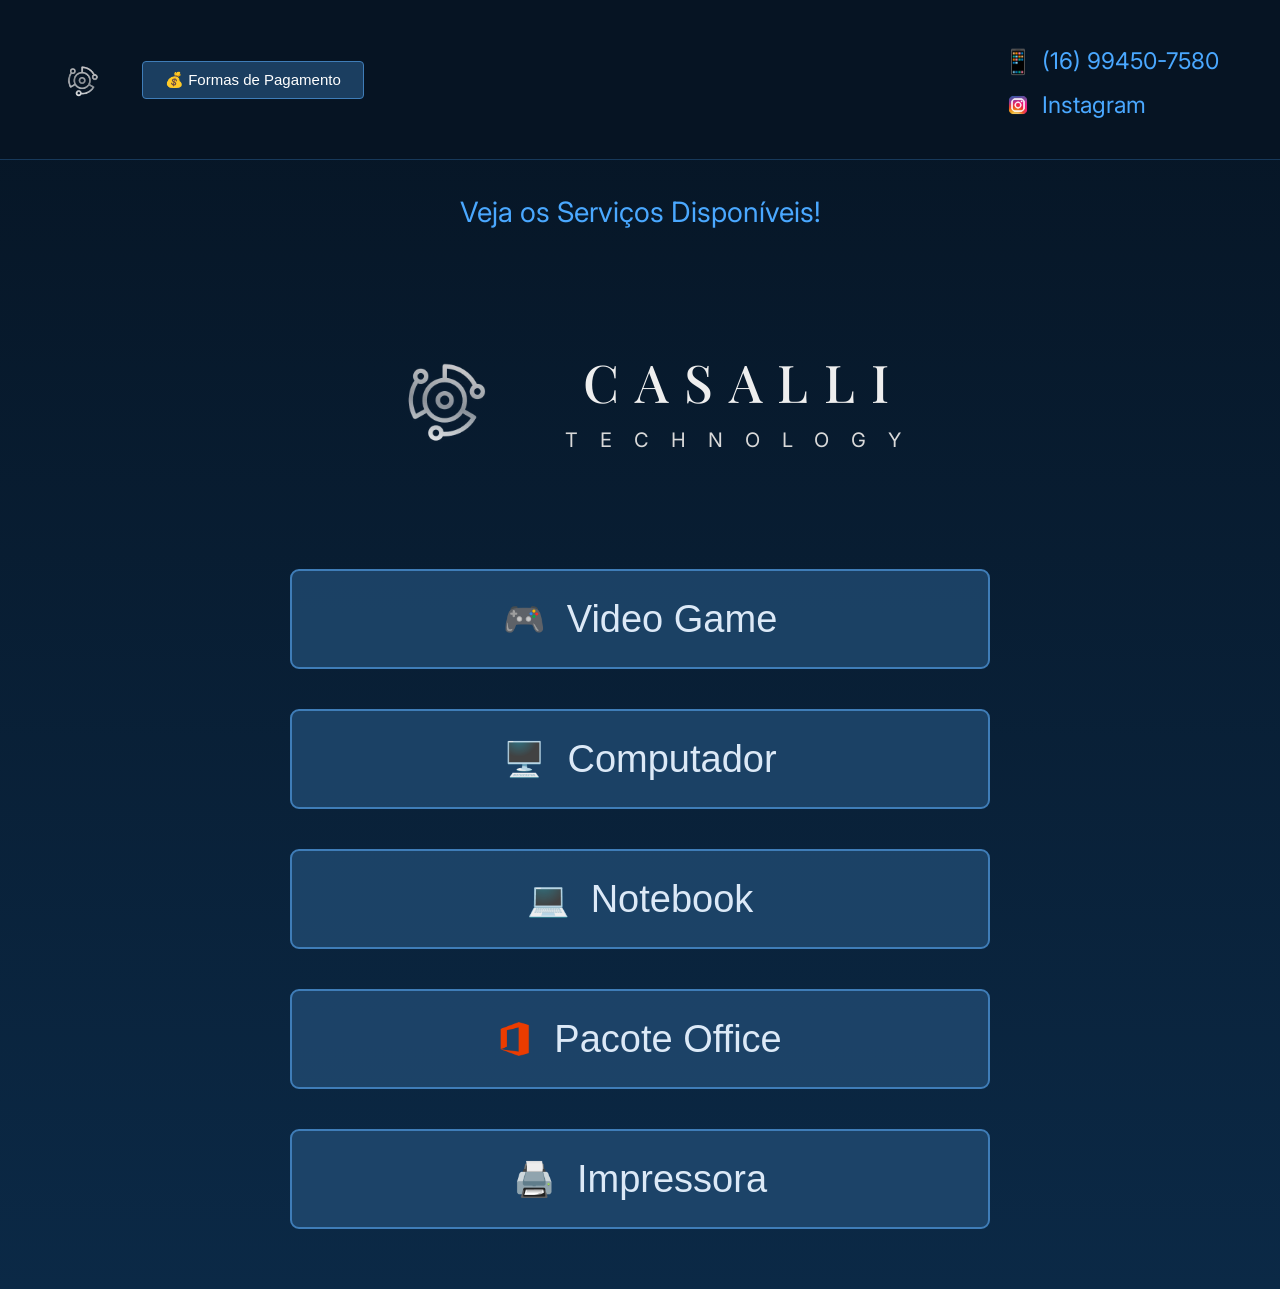
==== commit e87646de: "tirar led" ====
--- a/index.html
+++ b/index.html
@@ -18,33 +18,6 @@
 
 <body>
 
-  <div class="circuit-bg" aria-hidden="true">
-  <!-- trilhas -->
-  <span class="trilha t1"></span>
-  <span class="trilha t2"></span>
-  <span class="trilha t3"></span>
-  <span class="trilha t4"></span>
-  <span class="trilha t5"></span>
-  <span class="trilha t6"></span>
-  <span class="trilha t7"></span>
-  <span class="trilha t8"></span>
-
-  <!-- nós -->
-  <span class="no n1"></span>
-  <span class="no n2"></span>
-  <span class="no n3"></span>
-  <span class="no n4"></span>
-  <span class="no n5"></span>
-  <span class="no n6"></span>
-
-  <!-- luzes animadas -->
-  <span class="luz l1"></span>
-  <span class="luz l2"></span>
-  <span class="luz l3"></span>
-  <span class="luz l4"></span>
-  <span class="luz l5"></span>
-  <span class="luz l6"></span>
-</div>
 
   <header class="topo">
     <div class="topo-esquerda">
--- a/style.css
+++ b/style.css
@@ -471,276 +471,3 @@
     height: 28px;
   }
 }
-
-/* =========================
-   FUNDO ESTILO PLACA-MÃE
-========================= */
-
-body {
-  position: relative;
-  overflow-x: hidden;
-}
-
-.circuit-bg {
-  position: fixed;
-  inset: 0;
-  z-index: 0;
-  pointer-events: none;
-  overflow: hidden;
-}
-
-/* garante que o conteúdo fique acima do fundo */
-.topo,
-main,
-#app {
-  position: relative;
-  z-index: 1;
-}
-
-/* trilhas */
-.trilha {
-  position: absolute;
-  background: linear-gradient(90deg, rgba(74, 168, 255, 0.08), rgba(74, 168, 255, 0.28), rgba(74, 168, 255, 0.08));
-  box-shadow:
-    0 0 6px rgba(74, 168, 255, 0.15),
-    0 0 12px rgba(74, 168, 255, 0.08);
-  border-radius: 20px;
-  animation: brilhoTrilha 4s ease-in-out infinite;
-}
-
-.trilha:nth-child(even) {
-  animation-duration: 6s;
-}
-
-/* horizontais */
-.t1 {
-  top: 12%;
-  left: 0;
-  width: 28%;
-  height: 2px;
-}
-
-.t3 {
-  top: 35%;
-  left: 16%;
-  width: 24%;
-  height: 2px;
-}
-
-.t5 {
-  top: 68%;
-  left: 0;
-  width: 22%;
-  height: 2px;
-}
-
-.t7 {
-  top: 78%;
-  right: 0;
-  width: 26%;
-  height: 2px;
-}
-
-/* verticais */
-.t2 {
-  top: 12%;
-  left: 28%;
-  width: 2px;
-  height: 18%;
-  background: linear-gradient(180deg, rgba(74, 168, 255, 0.08), rgba(74, 168, 255, 0.28), rgba(74, 168, 255, 0.08));
-}
-
-.t4 {
-  top: 35%;
-  left: 40%;
-  width: 2px;
-  height: 22%;
-  background: linear-gradient(180deg, rgba(74, 168, 255, 0.08), rgba(74, 168, 255, 0.28), rgba(74, 168, 255, 0.08));
-}
-
-.t6 {
-  top: 18%;
-  right: 18%;
-  width: 2px;
-  height: 24%;
-  background: linear-gradient(180deg, rgba(74, 168, 255, 0.08), rgba(74, 168, 255, 0.28), rgba(74, 168, 255, 0.08));
-}
-
-.t8 {
-  top: 42%;
-  right: 18%;
-  width: 20%;
-  height: 2px;
-}
-
-/* nós / pontos fixos */
-.no {
-  position: absolute;
-  width: 10px;
-  height: 10px;
-  border-radius: 50%;
-  background: rgba(74, 168, 255, 0.75);
-  box-shadow:
-    0 0 8px rgba(74, 168, 255, 0.5),
-    0 0 16px rgba(74, 168, 255, 0.25);
-}
-
-.n1 { top: calc(12% - 4px); left: calc(28% - 4px); }
-.n2 { top: calc(35% - 4px); left: calc(16% - 4px); }
-.n3 { top: calc(35% - 4px); left: calc(40% - 4px); }
-.n4 { top: calc(57% - 4px); left: calc(40% - 4px); }
-.n5 { top: calc(42% - 4px); right: calc(18% - 4px); }
-.n6 { top: calc(68% - 4px); left: calc(22% - 4px); }
-
-/* luzes em movimento */
-.luz {
-  position: absolute;
-  width: 8px;
-  height: 8px;
-  border-radius: 50%;
-  background: #7fd1ff;
-  box-shadow:
-    0 0 8px rgba(127, 209, 255, 0.9),
-    0 0 16px rgba(74, 168, 255, 0.8),
-    0 0 26px rgba(74, 168, 255, 0.4);
-}
-
-/* luz andando na t1 */
-.l1 {
-  top: calc(12% - 3px);
-  left: 0%;
-  animation: moverHorizontal1 7s linear infinite;
-}
-
-/* luz descendo na t2 */
-.l2 {
-  top: 12%;
-  left: calc(28% - 3px);
-  animation: moverVertical1 5s linear infinite;
-}
-
-/* luz andando na t3 */
-.l3 {
-  top: calc(35% - 3px);
-  left: 16%;
-  animation: moverHorizontal2 6s linear infinite;
-}
-
-/* luz descendo na t6 */
-.l4 {
-  top: 18%;
-  right: calc(18% - 3px);
-  animation: moverVertical2 6.5s linear infinite;
-}
-
-/* luz andando na t8 */
-.l5 {
-  top: calc(42% - 3px);
-  right: 18%;
-  animation: moverHorizontal3 5.5s linear infinite;
-}
-
-/* luz andando na t7 */
-.l6 {
-  top: calc(78% - 3px);
-  right: 0%;
-  animation: moverHorizontal4 8s linear infinite;
-}
-
-/* animações */
-@keyframes brilhoTrilha {
-  0%, 100% {
-    opacity: 0.45;
-  }
-  50% {
-    opacity: 0.9;
-  }
-}
-
-@keyframes moverHorizontal1 {
-  0%   { left: 0%; opacity: 0; }
-  8%   { opacity: 1; }
-  92%  { opacity: 1; }
-  100% { left: 28%; opacity: 0; }
-}
-
-@keyframes moverVertical1 {
-  0%   { top: 12%; opacity: 0; }
-  8%   { opacity: 1; }
-  92%  { opacity: 1; }
-  100% { top: 30%; opacity: 0; }
-}
-
-@keyframes moverHorizontal2 {
-  0%   { left: 16%; opacity: 0; }
-  8%   { opacity: 1; }
-  92%  { opacity: 1; }
-  100% { left: 40%; opacity: 0; }
-}
-
-@keyframes moverVertical2 {
-  0%   { top: 18%; opacity: 0; }
-  8%   { opacity: 1; }
-  92%  { opacity: 1; }
-  100% { top: 42%; opacity: 0; }
-}
-
-@keyframes moverHorizontal3 {
-  0%   { right: 18%; opacity: 0; }
-  8%   { opacity: 1; }
-  92%  { opacity: 1; }
-  100% { right: 38%; opacity: 0; }
-}
-
-@keyframes moverHorizontal4 {
-  0%   { right: 0%; opacity: 0; }
-  8%   { opacity: 1; }
-  92%  { opacity: 1; }
-  100% { right: 26%; opacity: 0; }
-}
-
-/* versão mobile */
-@media (max-width: 768px) {
-  .trilha {
-    opacity: 0.6;
-  }
-
-  .t1 { width: 34%; }
-  .t2 { left: 34%; }
-  .t3 { width: 26%; }
-  .t4 { left: 42%; }
-  .t6 { right: 14%; }
-  .t8 { right: 14%; width: 24%; }
-
-  .n1 { left: calc(34% - 4px); }
-  .n3 { left: calc(42% - 4px); }
-  .n5 { right: calc(14% - 4px); }
-
-  @keyframes moverHorizontal1 {
-    0%   { left: 0%; opacity: 0; }
-    8%   { opacity: 1; }
-    92%  { opacity: 1; }
-    100% { left: 34%; opacity: 0; }
-  }
-
-  @keyframes moverHorizontal2 {
-    0%   { left: 16%; opacity: 0; }
-    8%   { opacity: 1; }
-    92%  { opacity: 1; }
-    100% { left: 42%; opacity: 0; }
-  }
-
-  @keyframes moverVertical2 {
-    0%   { top: 18%; opacity: 0; }
-    8%   { opacity: 1; }
-    92%  { opacity: 1; }
-    100% { top: 42%; opacity: 0; }
-  }
-
-  @keyframes moverHorizontal3 {
-    0%   { right: 14%; opacity: 0; }
-    8%   { opacity: 1; }
-    92%  { opacity: 1; }
-    100% { right: 38%; opacity: 0; }
-  }
-}
